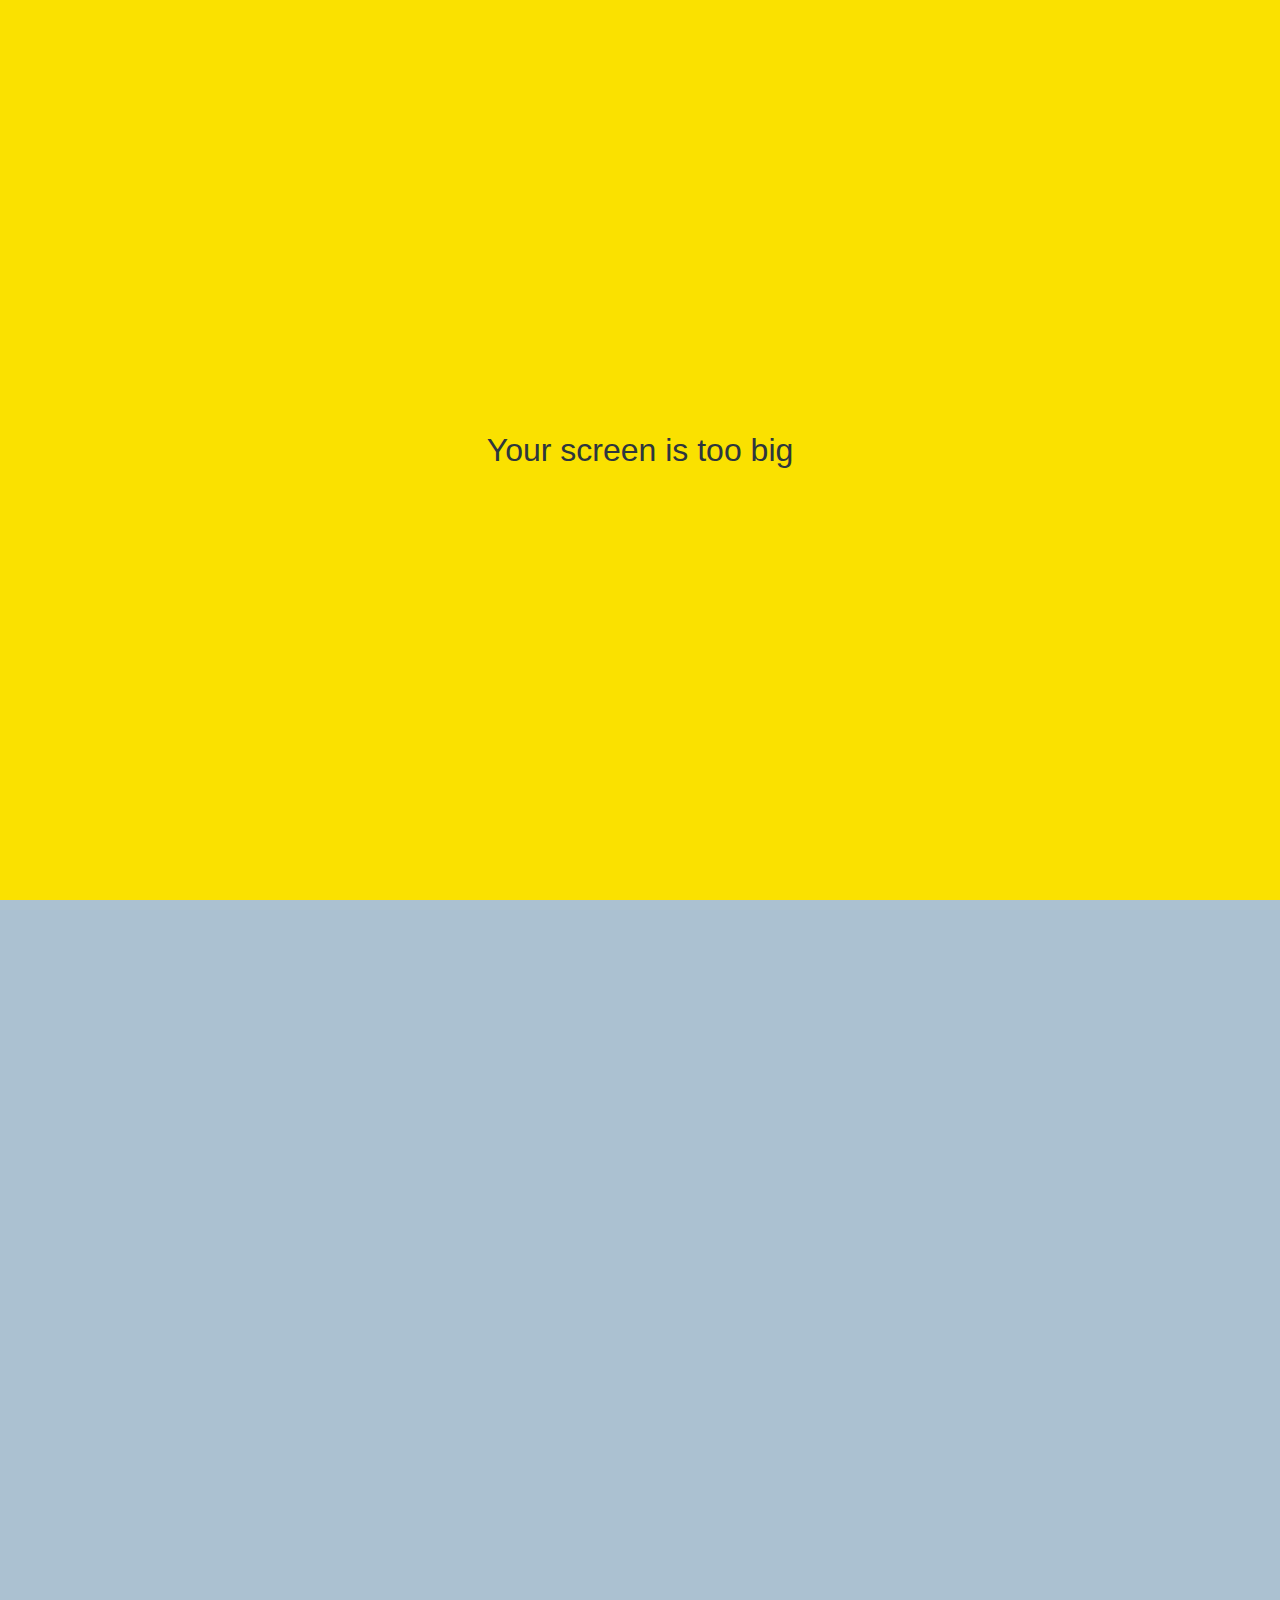
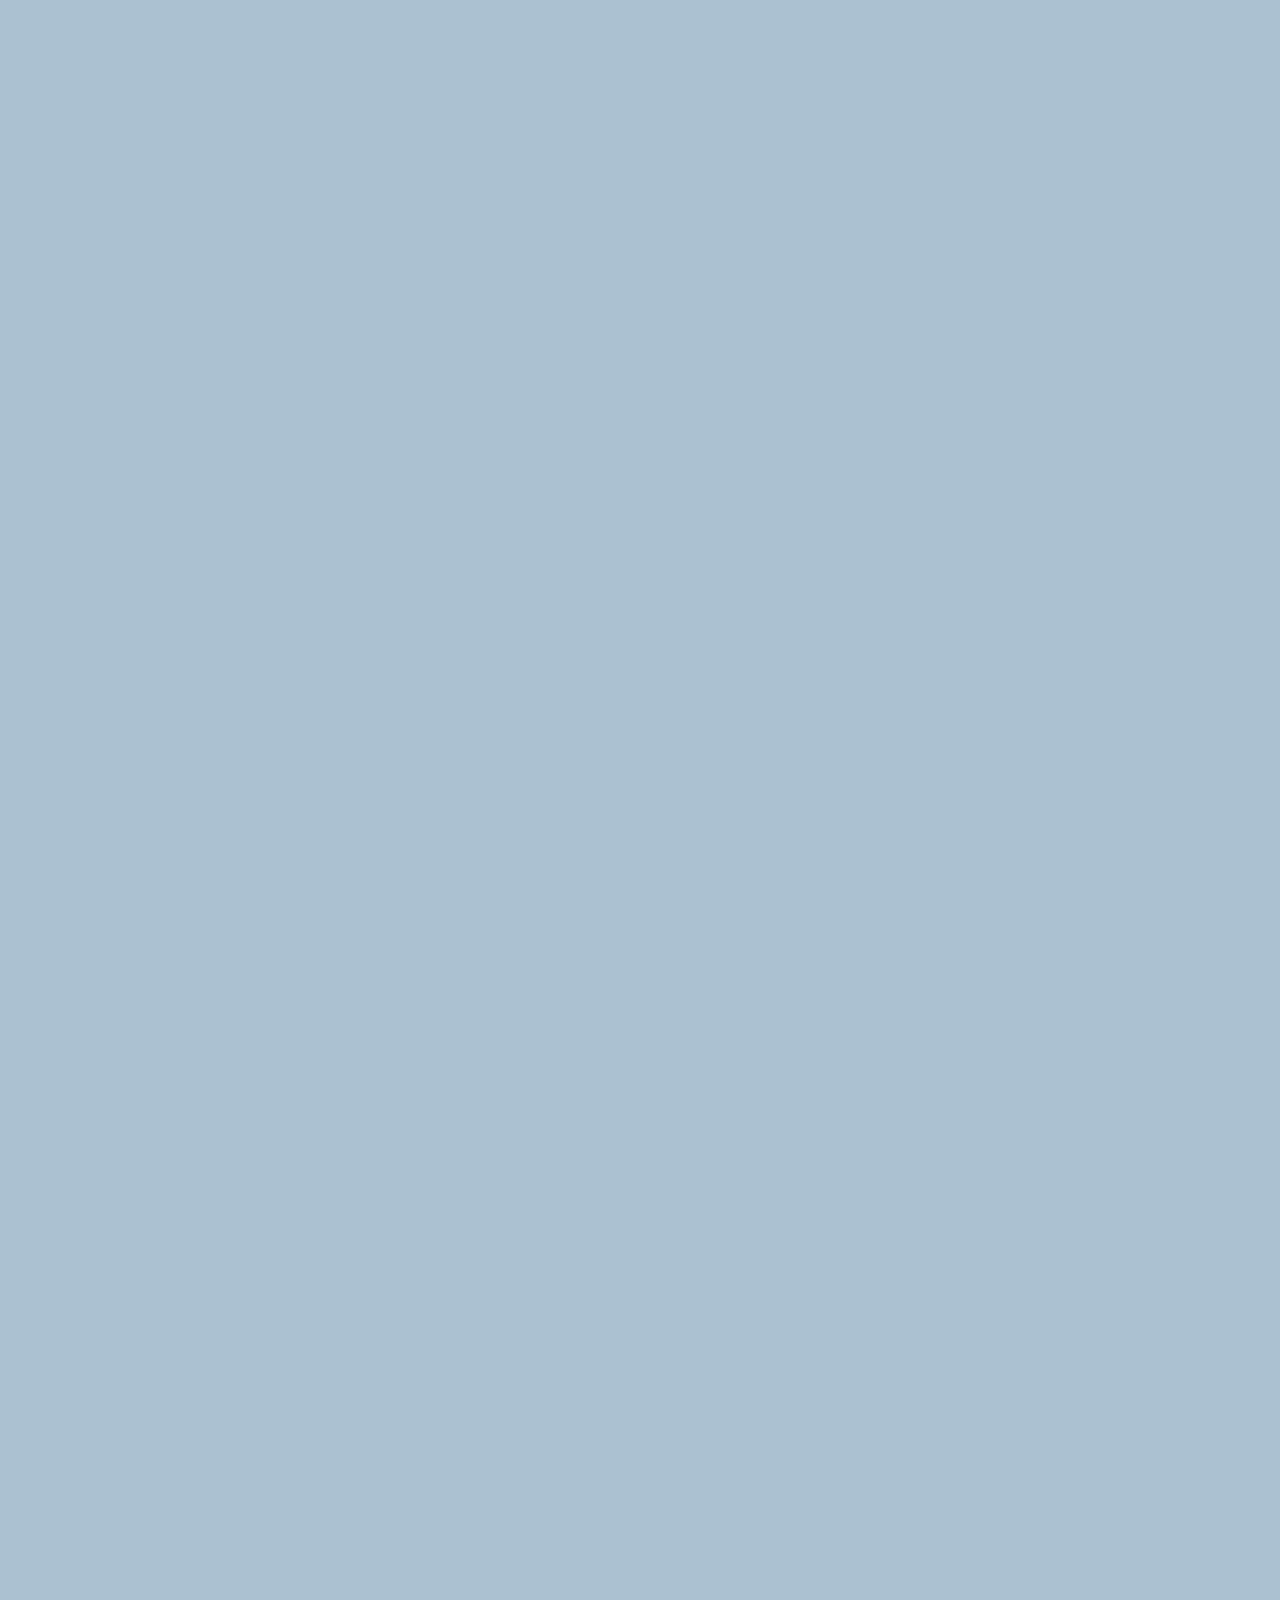
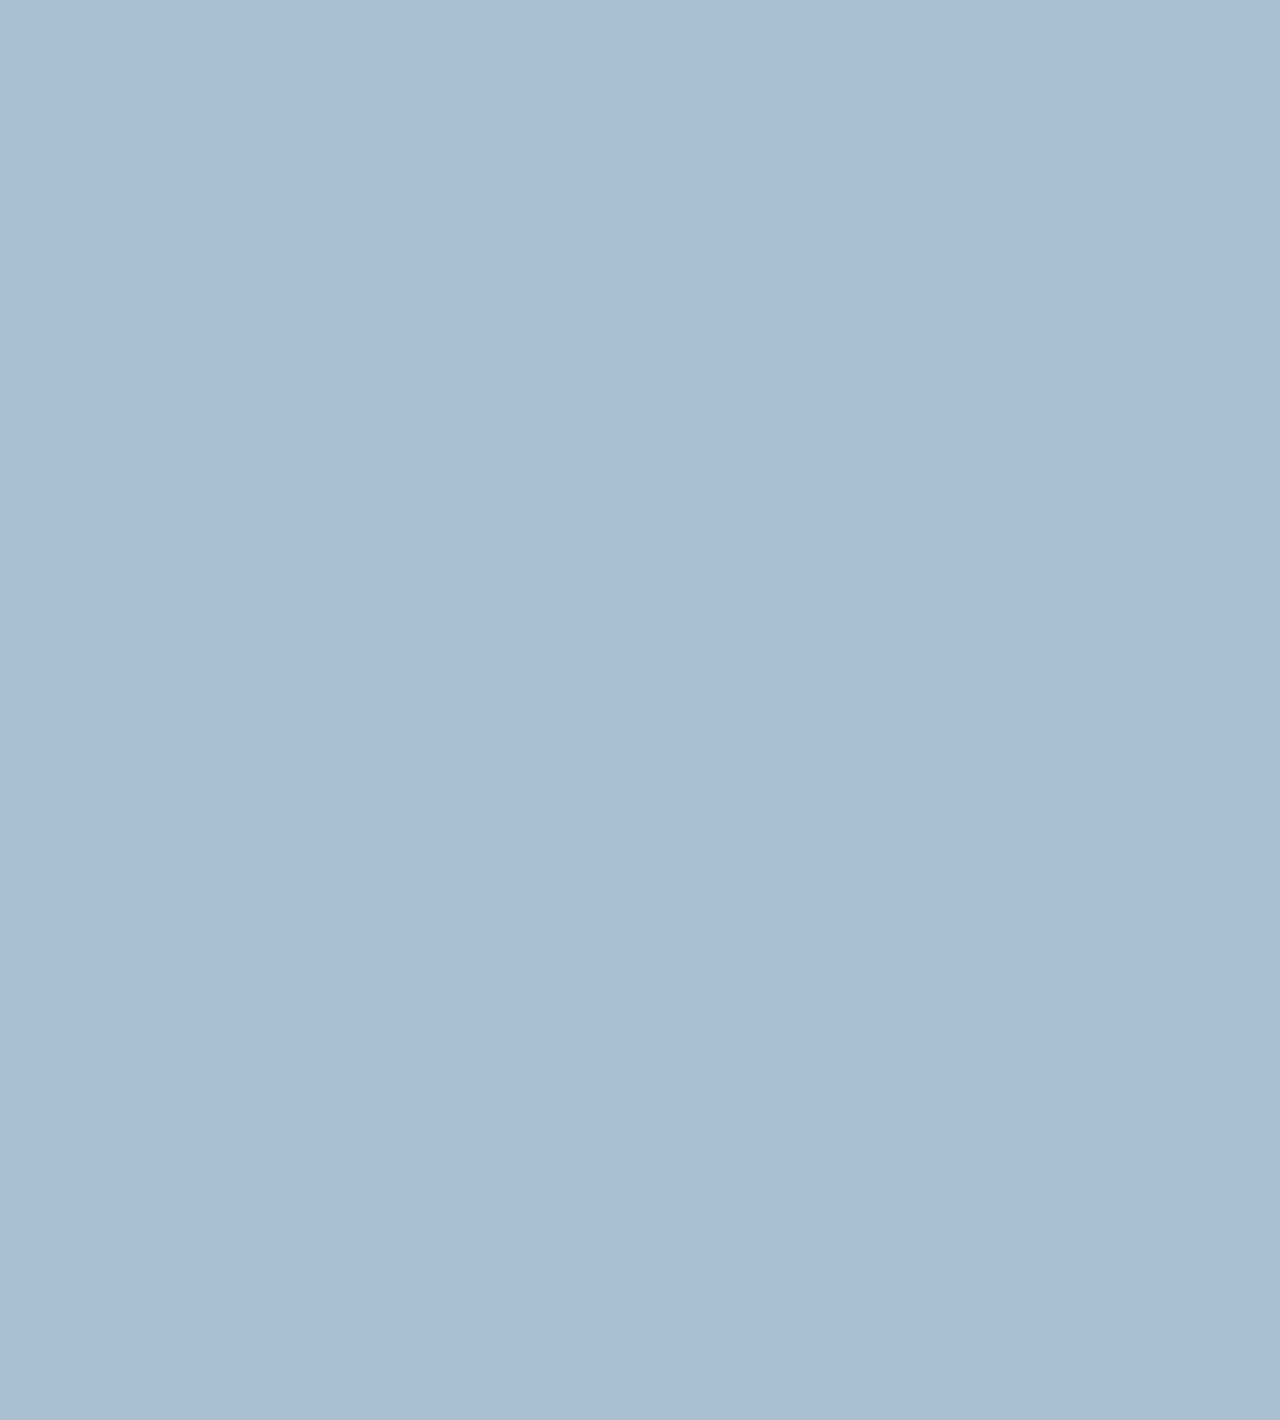
==== chat.html @ b49ba739 "211204" ====
<!DOCTYPE html>
<html lang="en">
<head>
    <link rel="stylesheet" href="css/styles.css">   <!-- 외부 스타일 시트 연결-->
    <meta charset="UTF-8">
    <meta name="viewport" content="width=device-width, initial-scale=1.0">
    <title>Chat w/ KokoaTalk - Kokoa Clone</title>
</head>
<body id="chat-screen">  <!-- 채팅창에만 배경색을 주기 위해 id 적용 -->
    <div class="status-bar">
        <div class="status-bar__column">
            <span>No Service</span>
            <i class="fas fa-wifi"></i>
        </div>
        <div class="status-bar__column">
            <span>18:43</span>
        </div>
        <div class="status-bar__column">
            <span>15%</span>
            <i class="fas fa-battery-quarter"></i>
            <i class="fas fa-bolt"></i>
        </div>
    </div>

    <header class="alt-header">
        <div class="alt-header__column">
            <a href="chats.html">
                <i class="fas fa-angle-left fa-3x"></i>
            </a>
        </div>
        <div class="alt-header__column">
            <h2 class="alt-header-title">KokoaTalk</h2>
        </div>
        <div class="alt-header__column">
            <span><i class="fas fa-search fa-lg"></i></span>
            <span><i class="fas fa-bars fa-lg"></i></span>
        </div>
    </header>

    <main class="main-screen main-chat" >

        <div class="chat__timestamp">
            Sunday, Dec. 04, 2021
        </div>

        <div class="message-row">
            <img src="file:///C:/Users/user/Desktop/kokoa-clone/kokoa-clone-coding/screenshots/talk_icon.png">
            <div class="message-row__content">
                <span class="message__author">KokoaTalk</span>
                <div class="message__info">
                    <span class="message__content">Please check My Kokoa Account info.</span>
                    <span class="message__time">21:27</span>
                </div>
            </div>
        </div>

        <div class="message-row message-row--own">
            <div class="message-row__content">
                <div class="message__info">
                    <span class="message__content">My account info?</span>
                    <span class="message__time">21:27</span>
                </div>
            </div>
        </div>

    </main>

    <form class="reply">

        <div class="reply__column">
            <i class="far fa-plus-square fa-lg"></i>
        </div>
        <div class="reply__column">
            <input type="text" placeholder="Write message...">
            <i class="far fa-smile-wink fa-lg"></i>
            <button>
                <i class="fas fa-arrow-up"></i>
            </button>
        </div>

    </form>
    
    <!-- 오직 모바일 크기에서만 확인할 수 있게 만듦 -->
    <div id="no-mobile">
        <span>Your screen is too big</span>
    </div>

    <script src="https://kit.fontawesome.com/7a7c67eab3.js" crossorigin="anonymous"></script>
</body>
</html>
---- css/styles.css ----
@import "reset.css";
@import "variables.css";
/* Components */
@import "components/status-bar.css";
@import "components/nav-bar.css";
@import "components/screen-header.css";
@import "components/alt-screen-header.css";
@import "components/user-componet.css";
@import "components/badge.css";
@import "components/icon-row.css";
@import "components/no-mobile.css";
/* Screens */
@import "screens/login.css";
@import "screens/friends.css";
@import "screens/find.css";
@import "screens/more.css";
@import "screens/settings.css";
@import "screens/chat.css";

body {
  color: #2e363e;
  font-family: -apple-system, BlinkMacSystemFont, "Segoe UI", Roboto, Oxygen,
    Ubuntu, Cantarell, "Open Sans", "Helvetica Neue", sans-serif;
  height: 1000vh;
}

.welcome-header {
  margin: 90px 0;
  text-align: center;
  display: flex;
  flex-direction: column;
  align-items: center;
  font-weight: 600;
}
.welcome-header__title {
  margin-bottom: 40px;
  font-size: 25px;
}

.welcome-header__text {
  width: 60%;
  opacity: 0.6;
}

.main-screen {
  padding: 0px var(--horizontal-space);
}
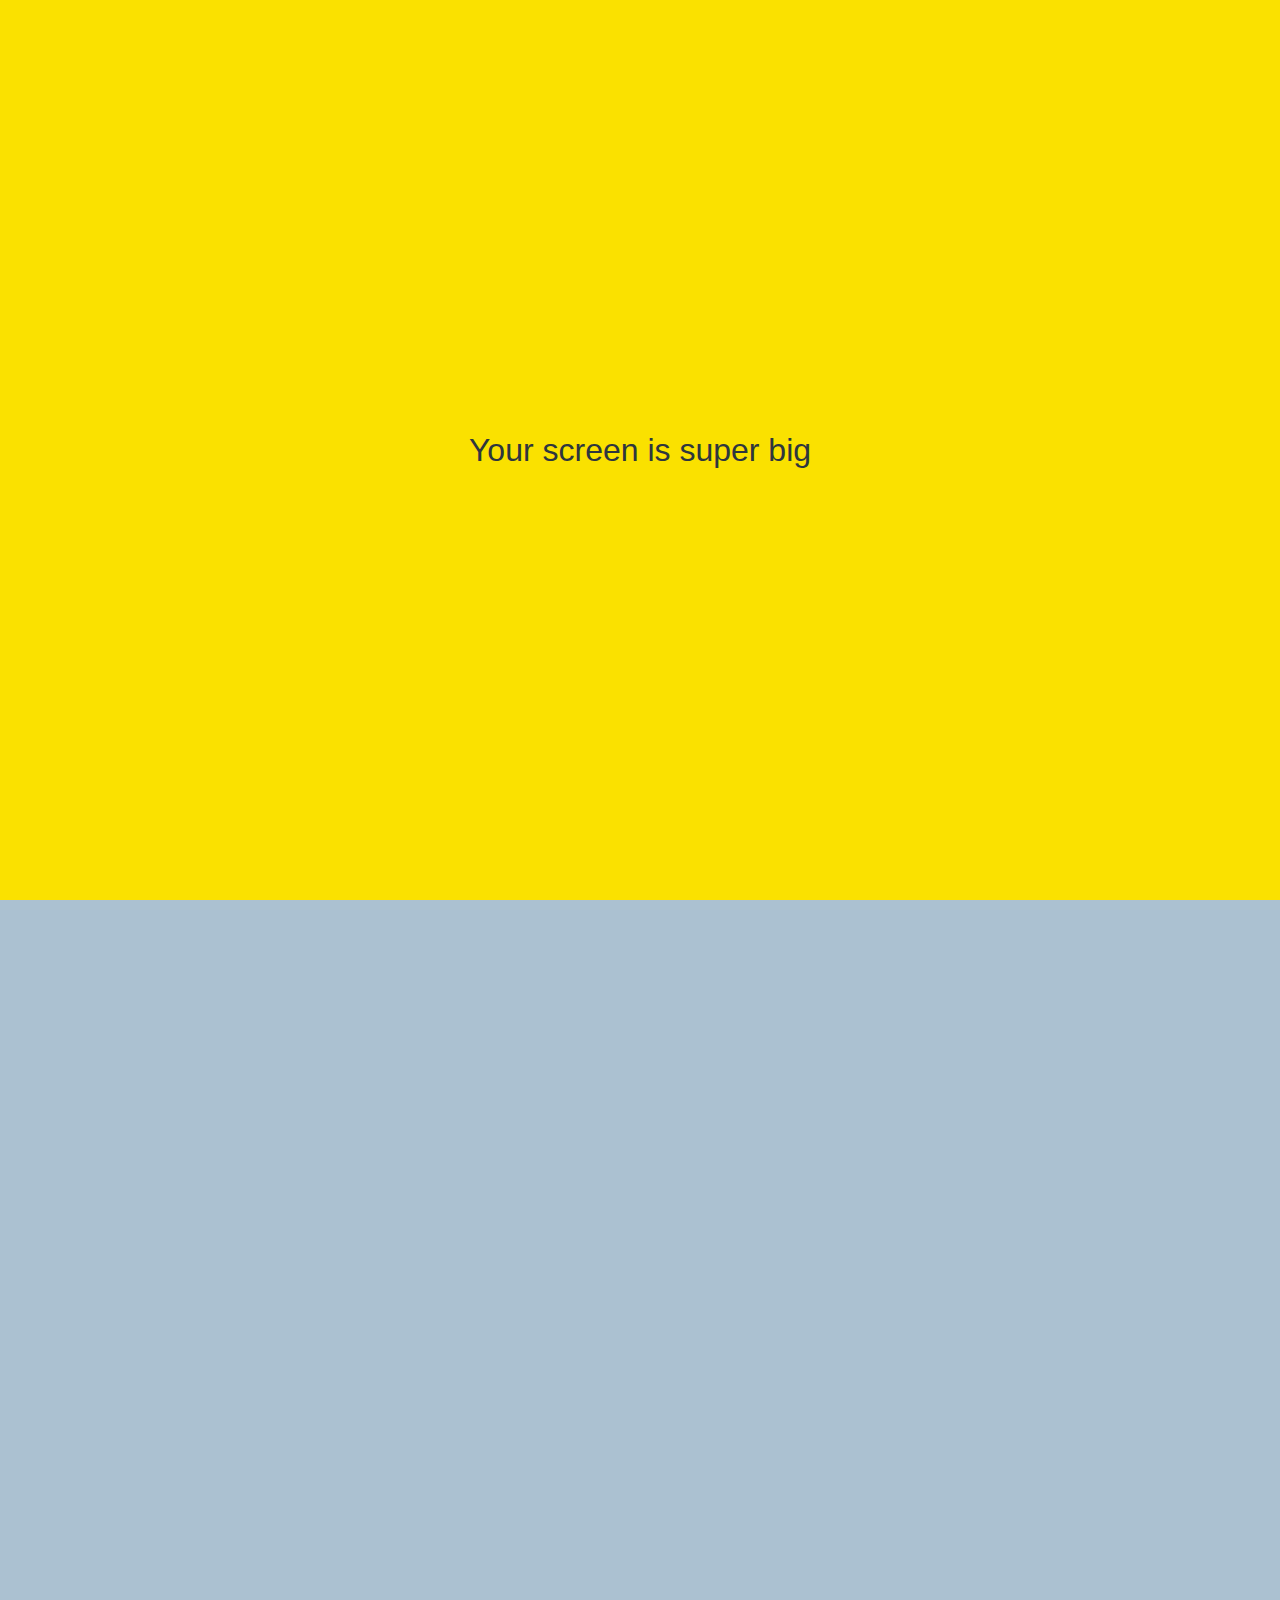
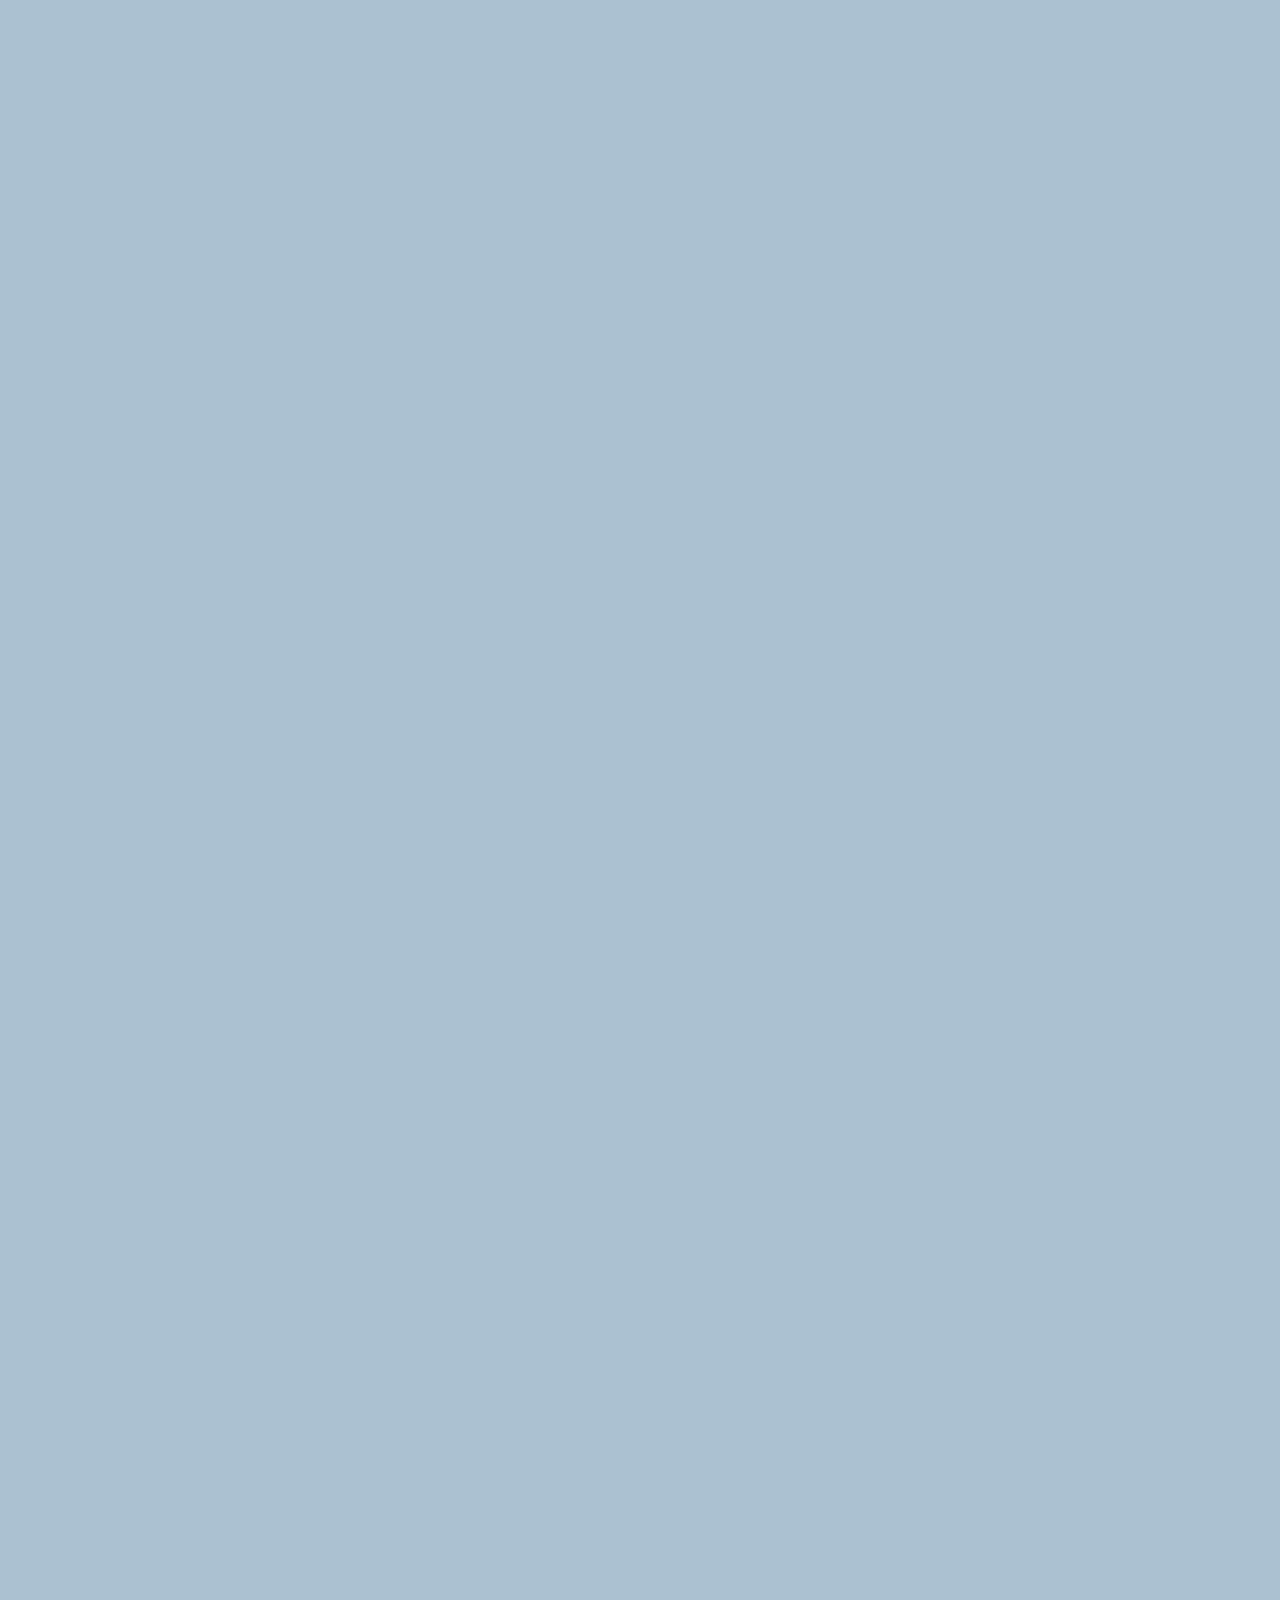
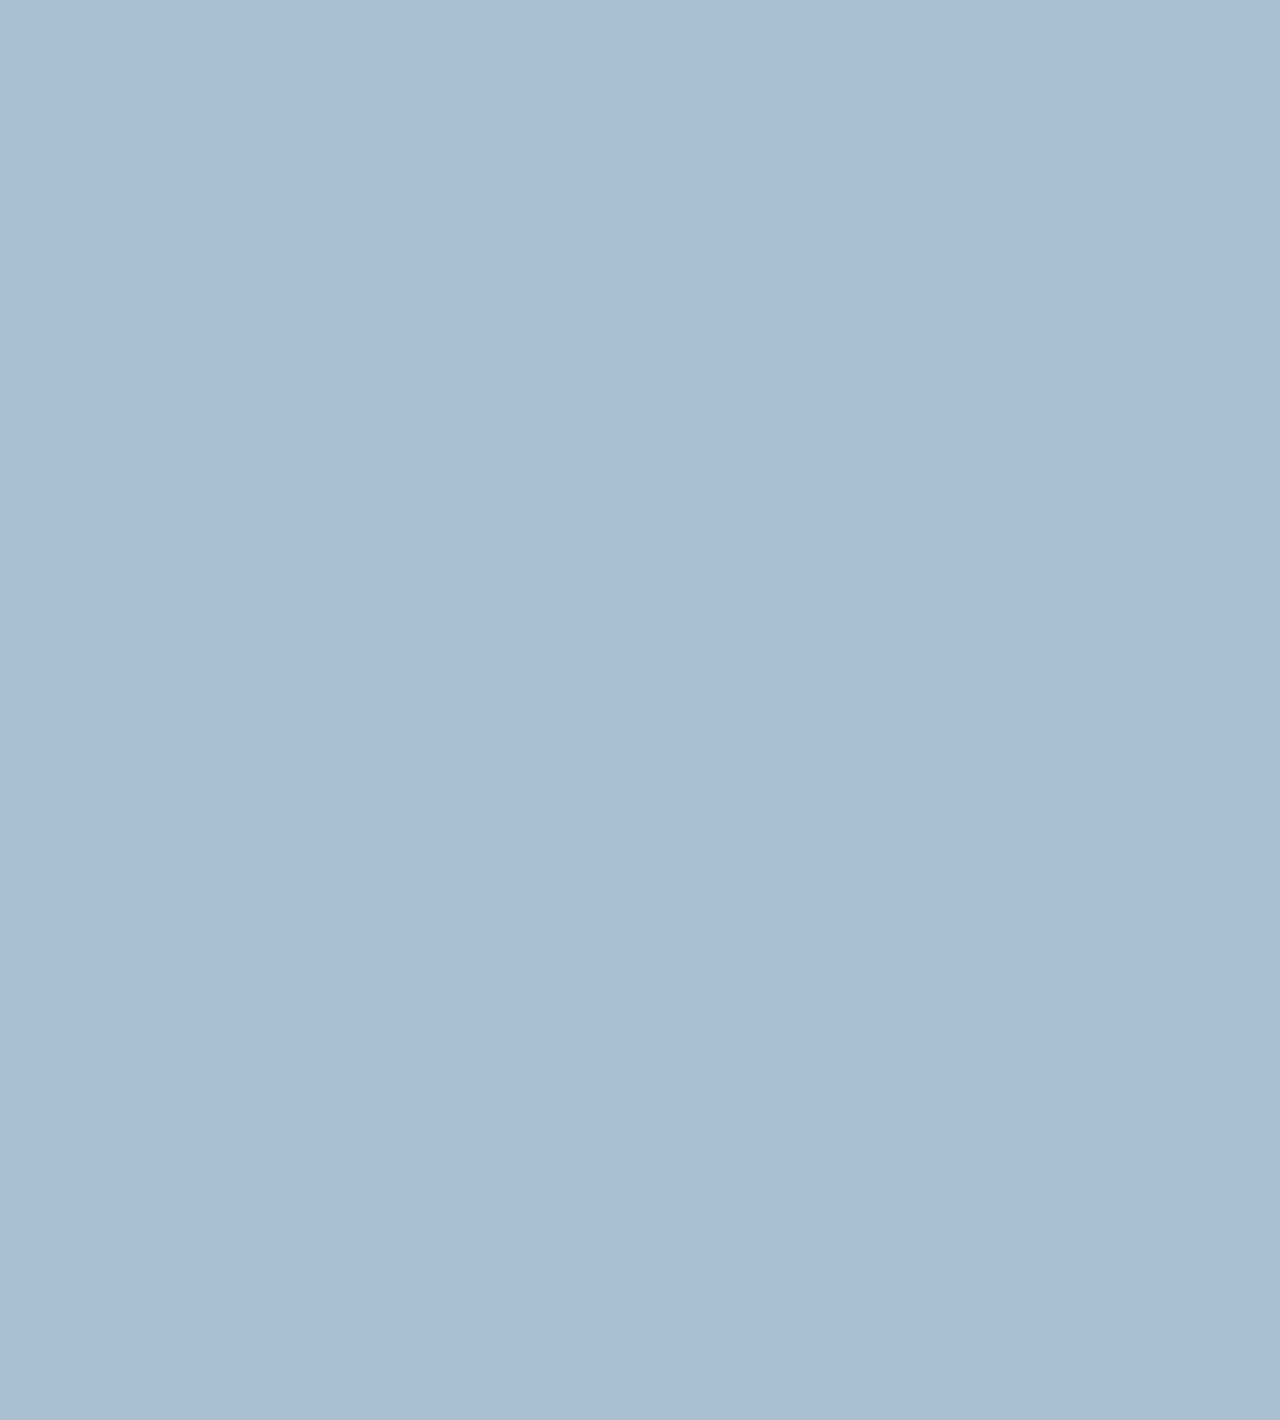
==== commit 48da43f7: "too -> super" ====
--- a/chat.html
+++ b/chat.html
@@ -82,7 +82,7 @@
     
     <!-- 오직 모바일 크기에서만 확인할 수 있게 만듦 -->
     <div id="no-mobile">
-        <span>Your screen is too big</span>
+        <span>Your screen is super big</span>
     </div>
 
     <script src="https://kit.fontawesome.com/7a7c67eab3.js" crossorigin="anonymous"></script>
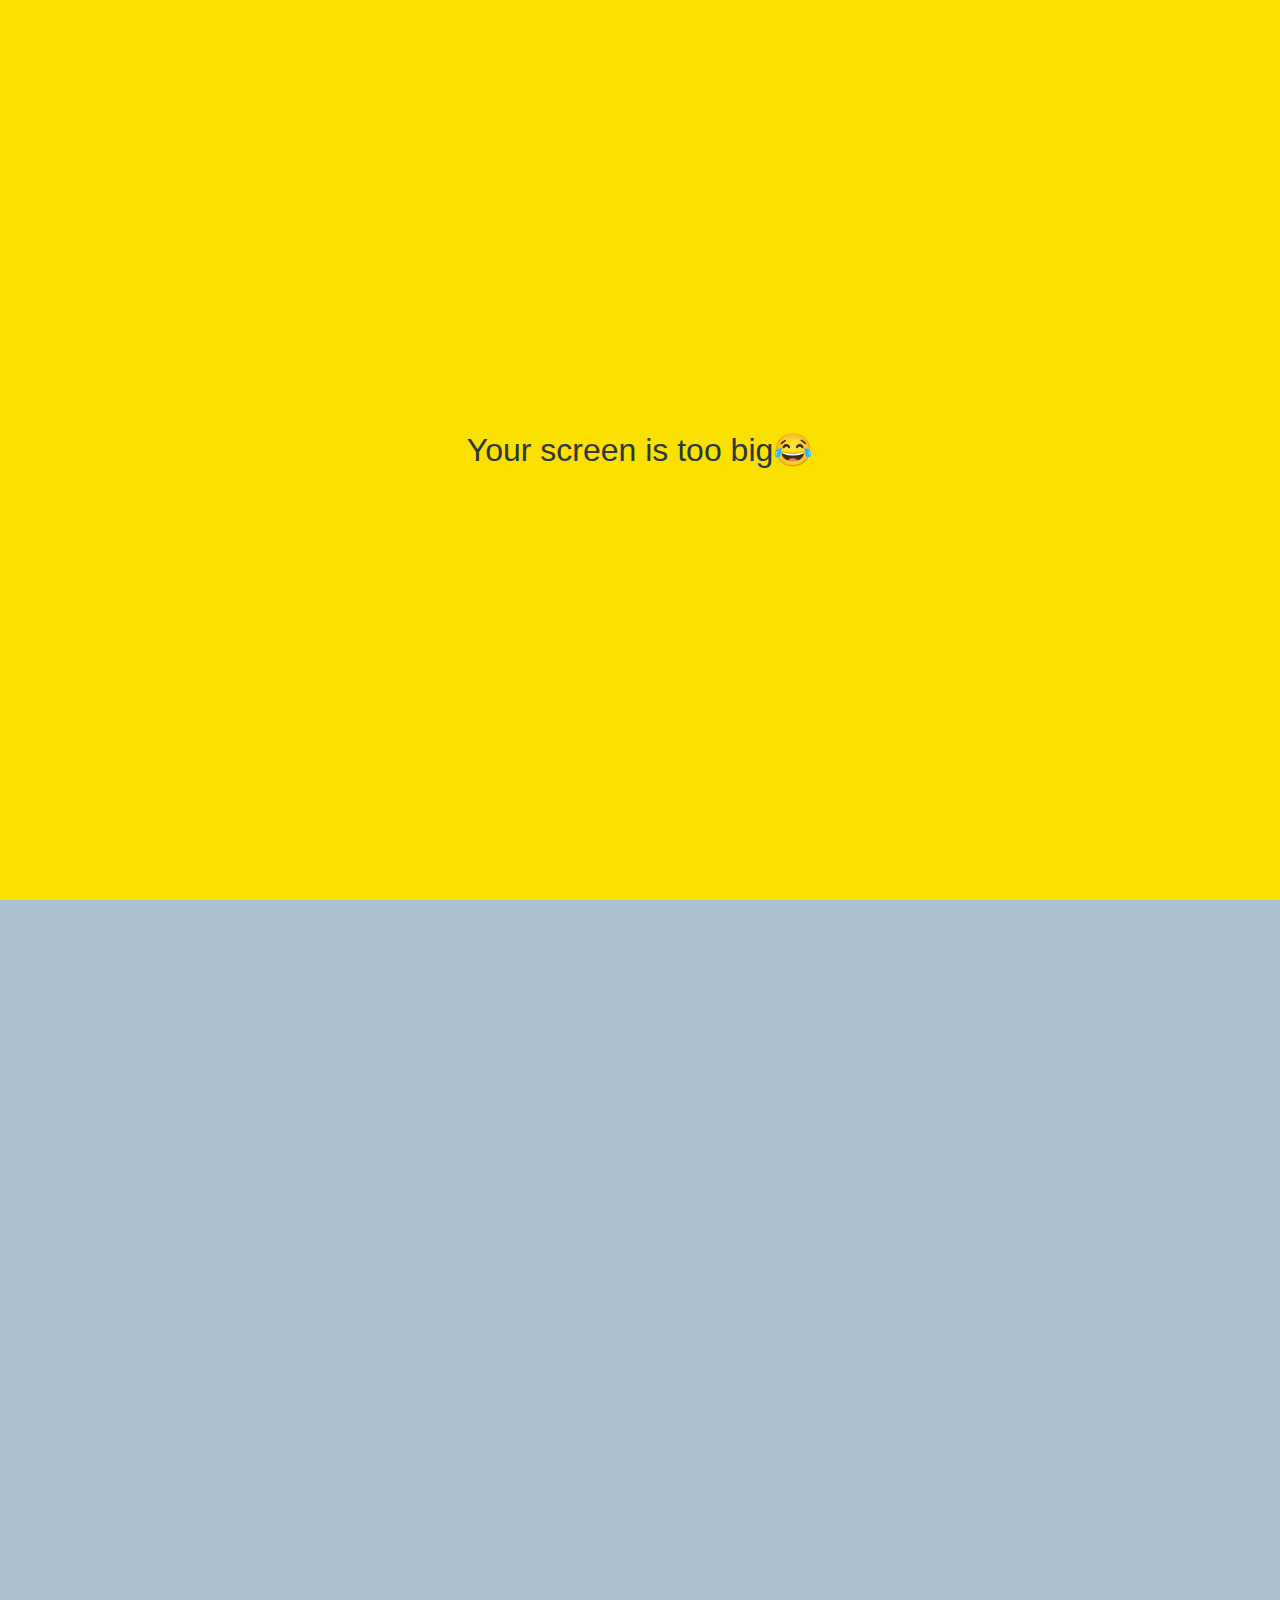
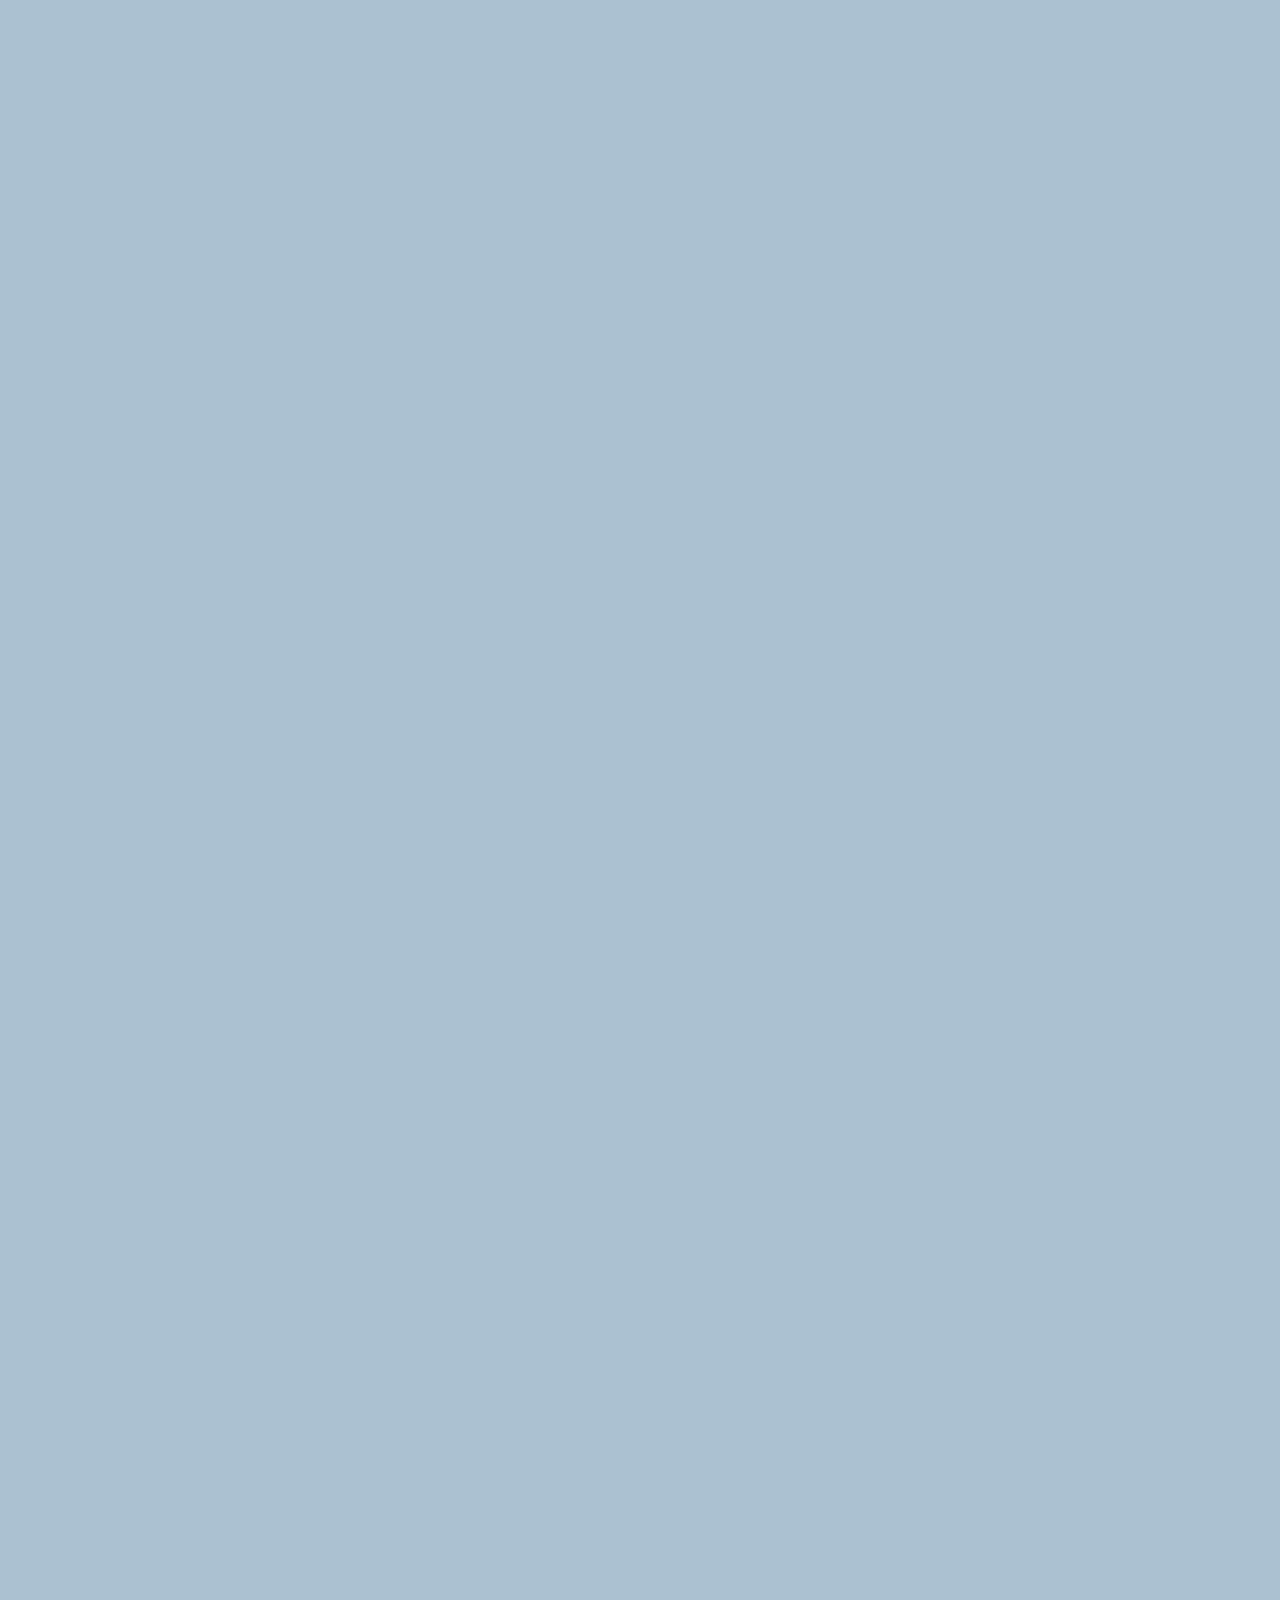
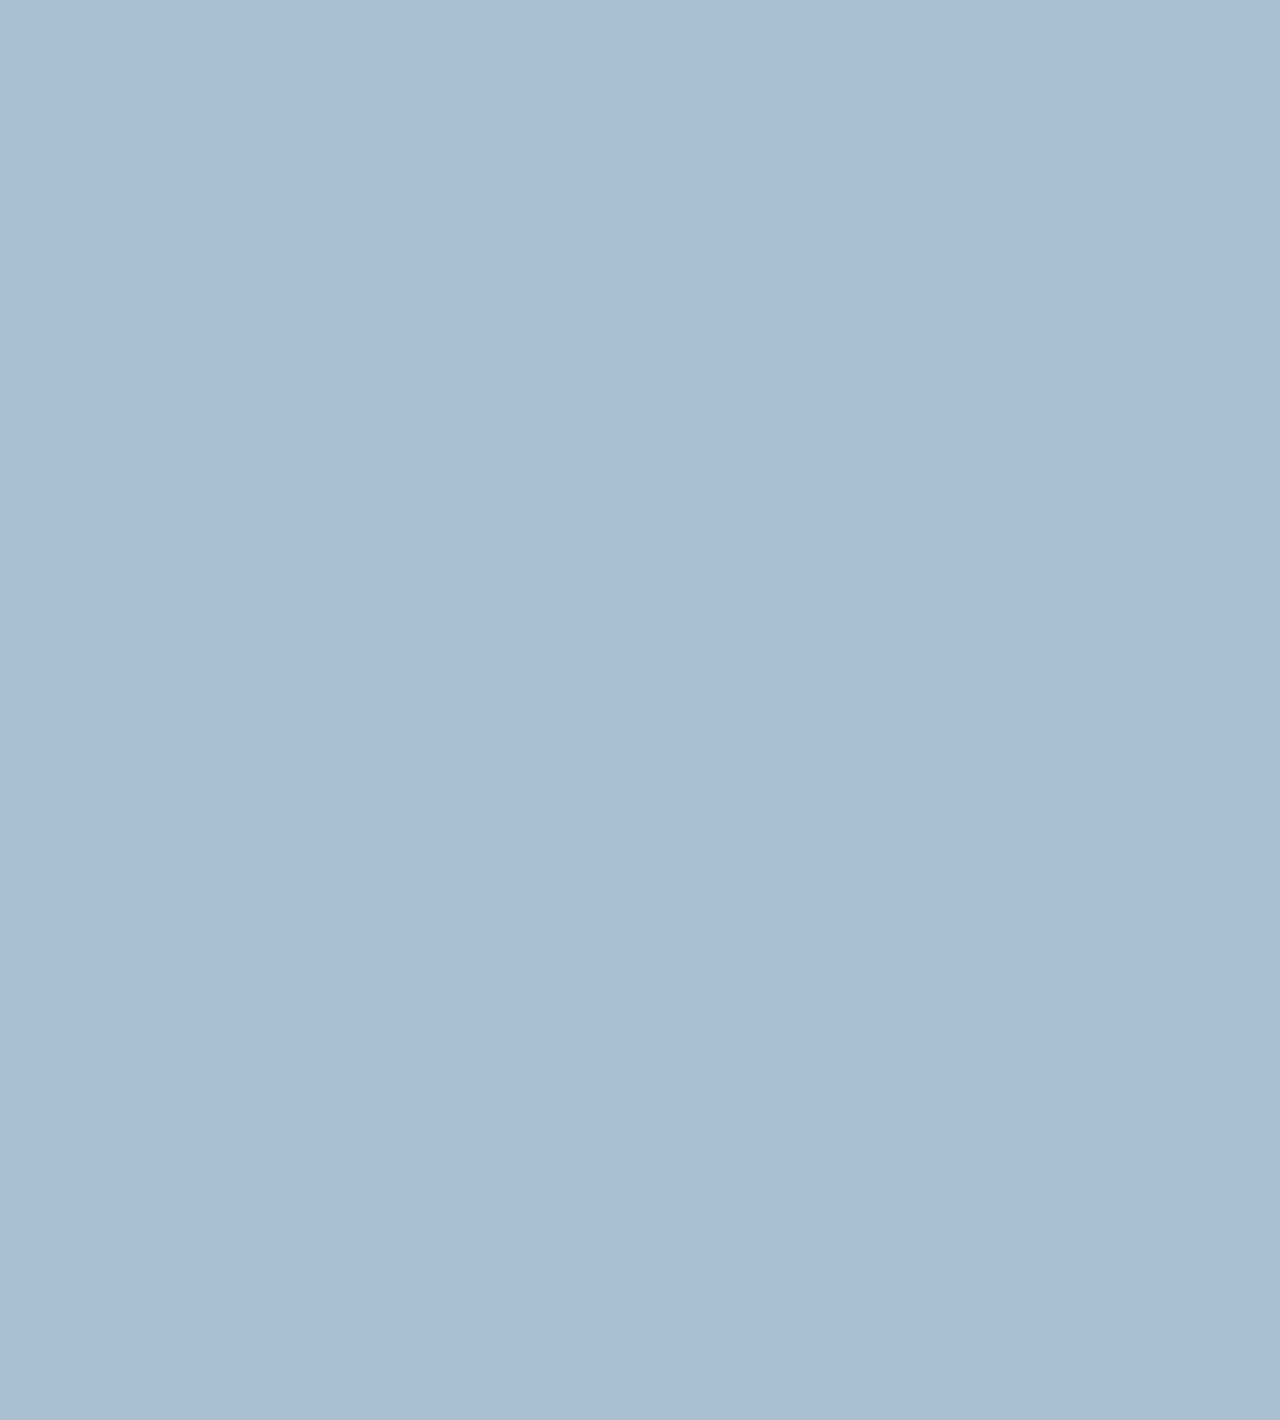
==== commit c126e74c: "Update chat.html" ====
--- a/chat.html
+++ b/chat.html
@@ -82,7 +82,7 @@
     
     <!-- 오직 모바일 크기에서만 확인할 수 있게 만듦 -->
     <div id="no-mobile">
-        <span>Your screen is super big</span>
+        <span>Your screen is too big😂</span>
     </div>
 
     <script src="https://kit.fontawesome.com/7a7c67eab3.js" crossorigin="anonymous"></script>
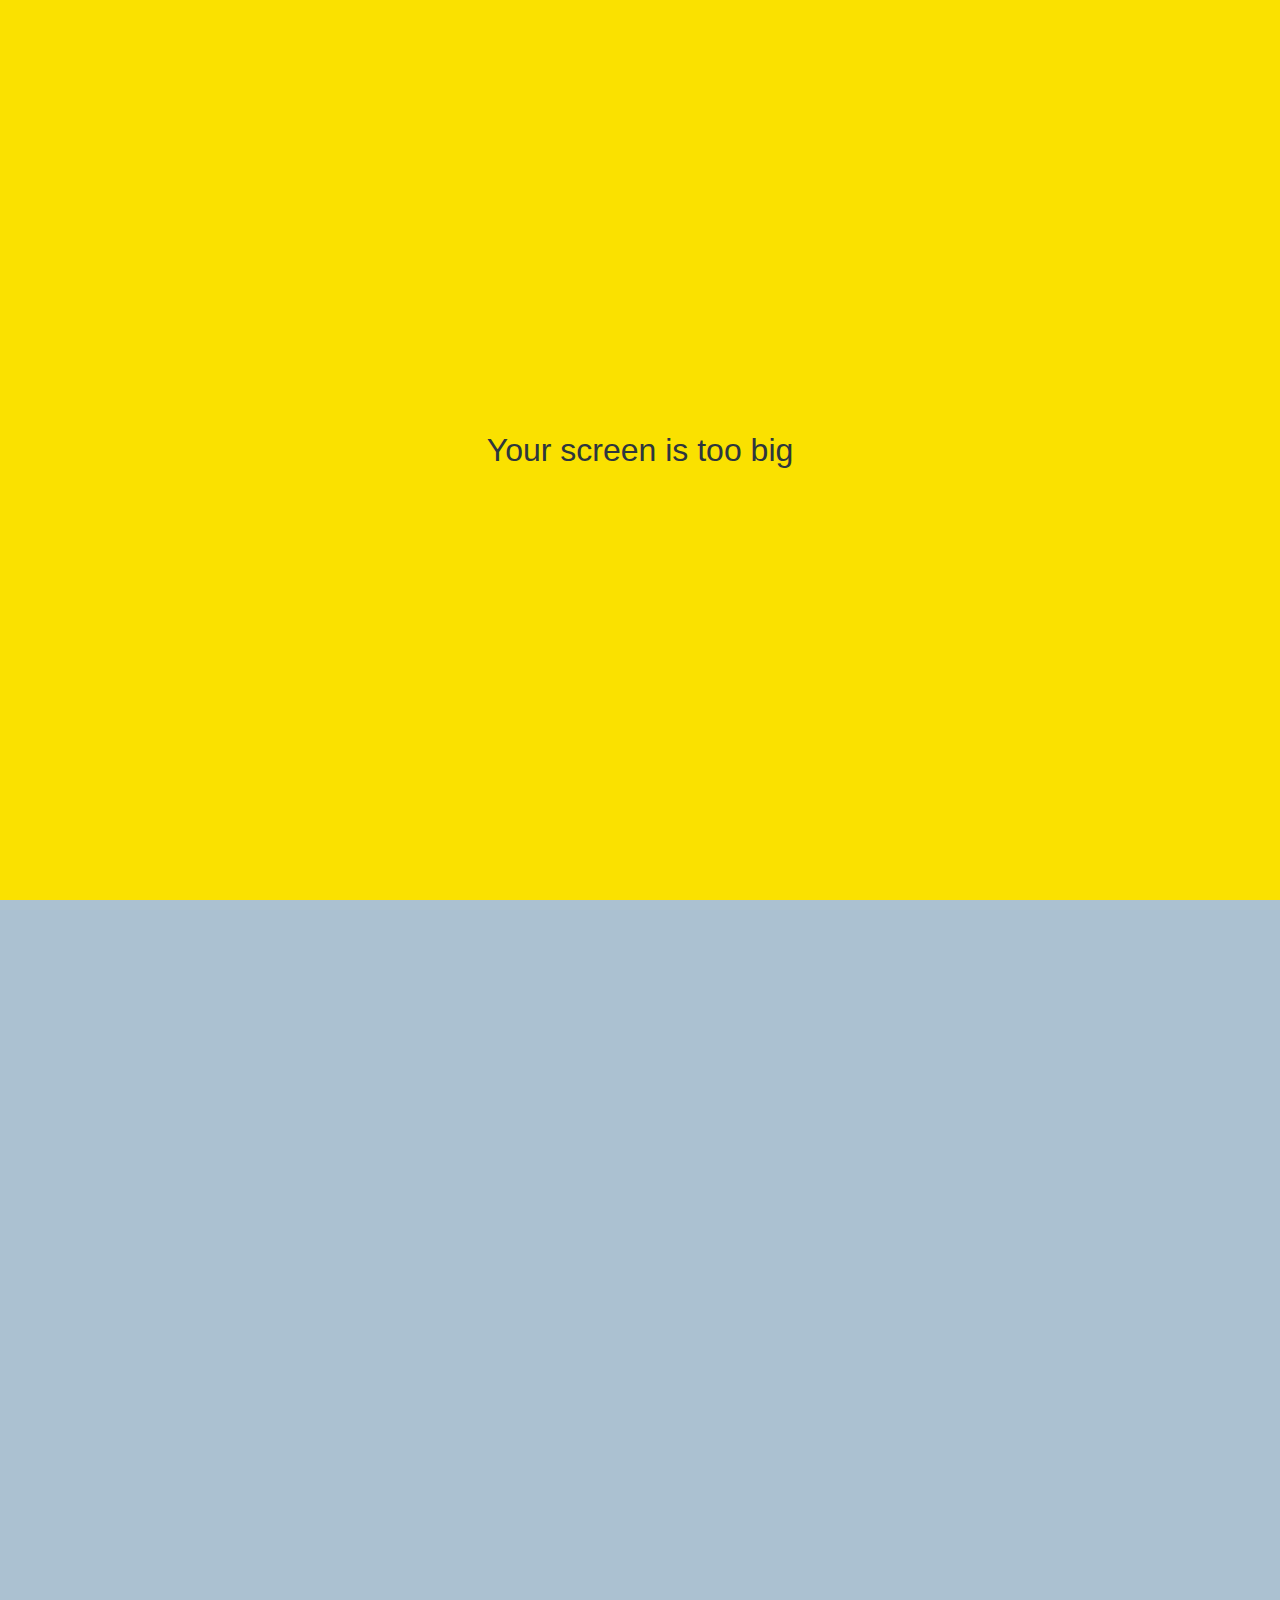
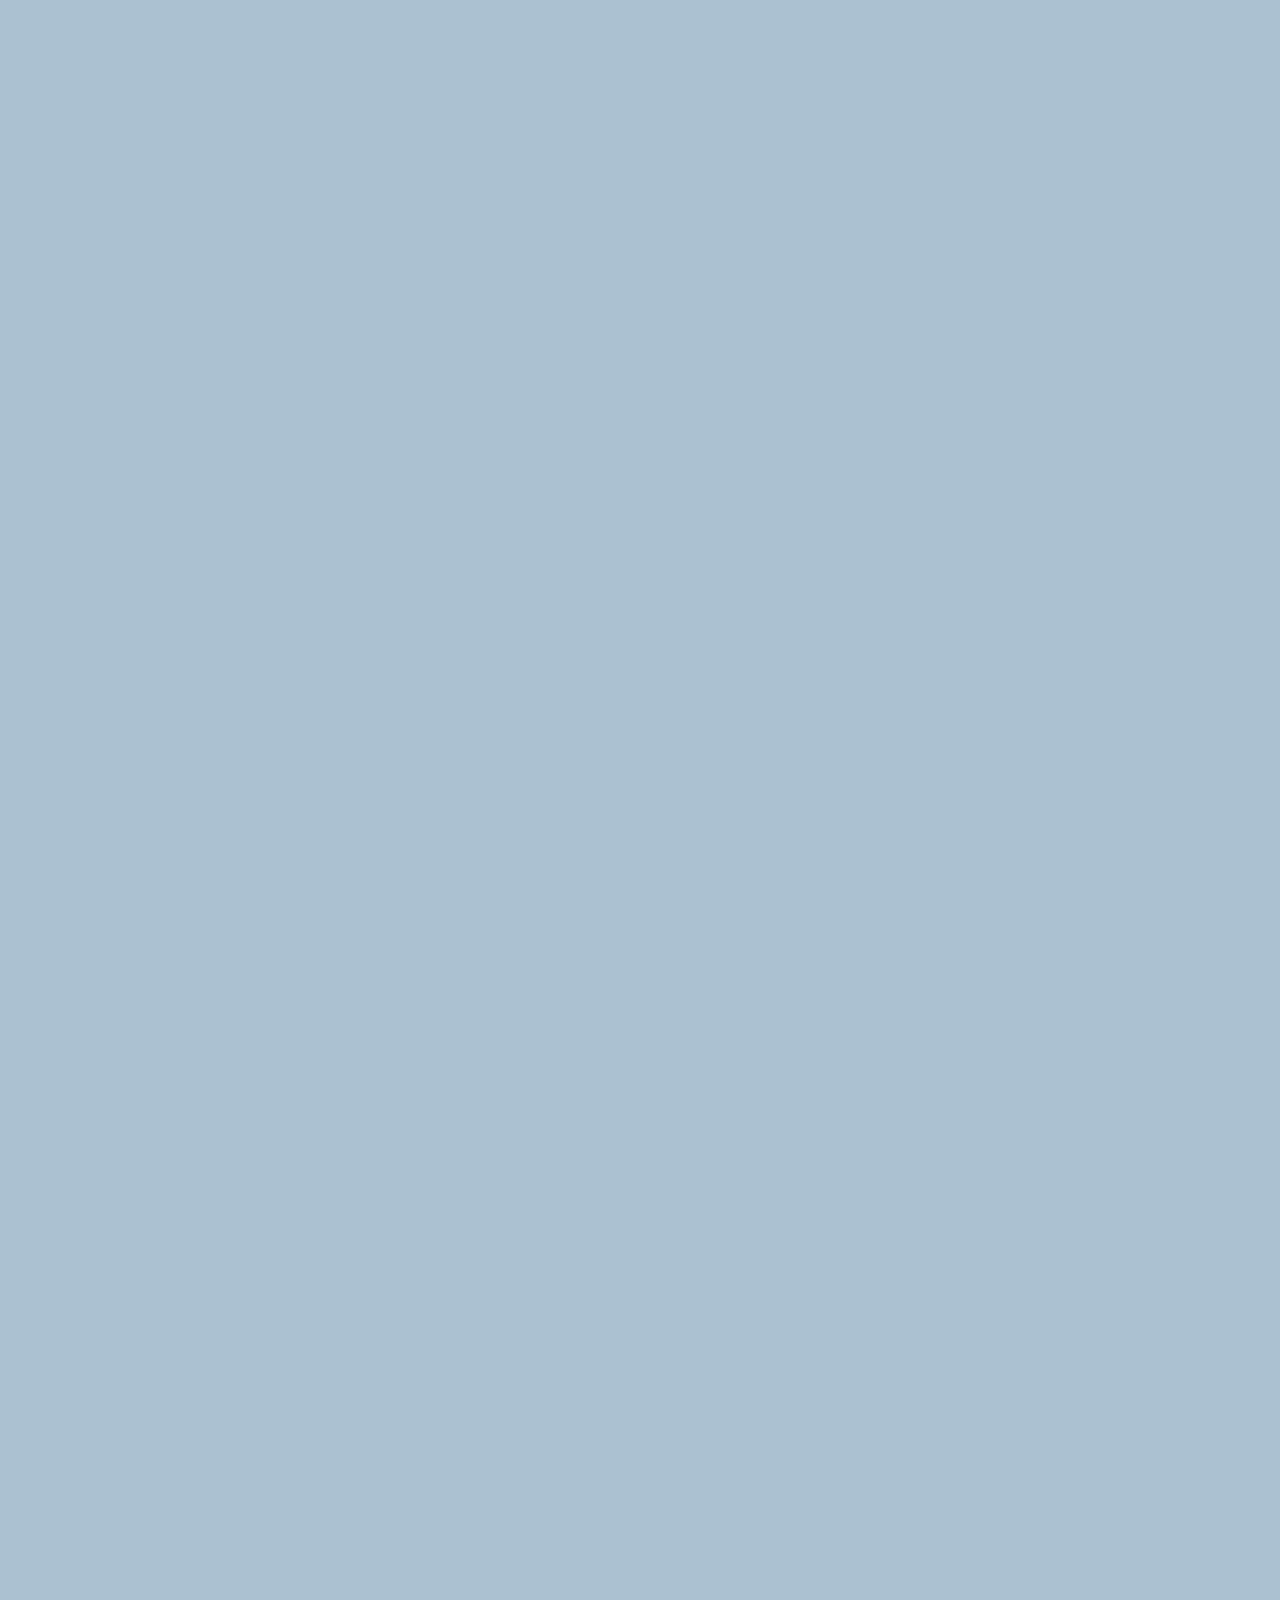
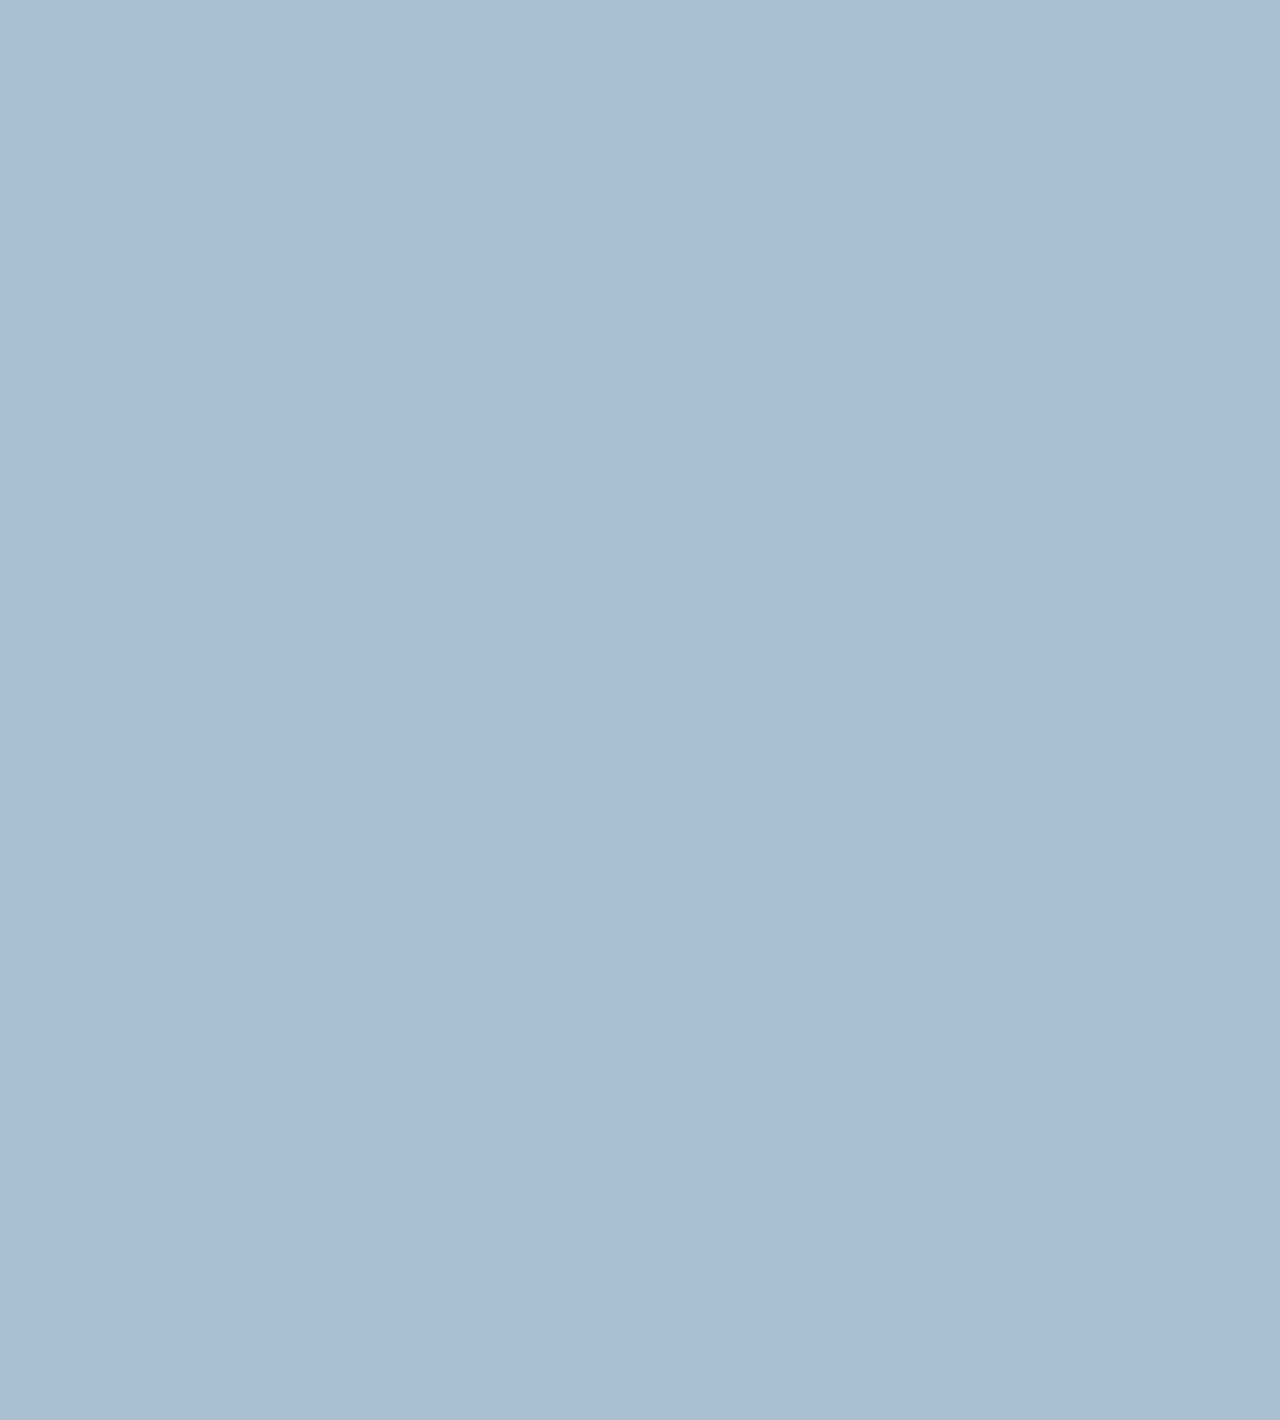
==== commit a065b509: "211204" ====
--- a/chat.html
+++ b/chat.html
@@ -82,7 +82,7 @@
     
     <!-- 오직 모바일 크기에서만 확인할 수 있게 만듦 -->
     <div id="no-mobile">
-        <span>Your screen is too big😂</span>
+        <span>Your screen is too big</span>
     </div>
 
     <script src="https://kit.fontawesome.com/7a7c67eab3.js" crossorigin="anonymous"></script>
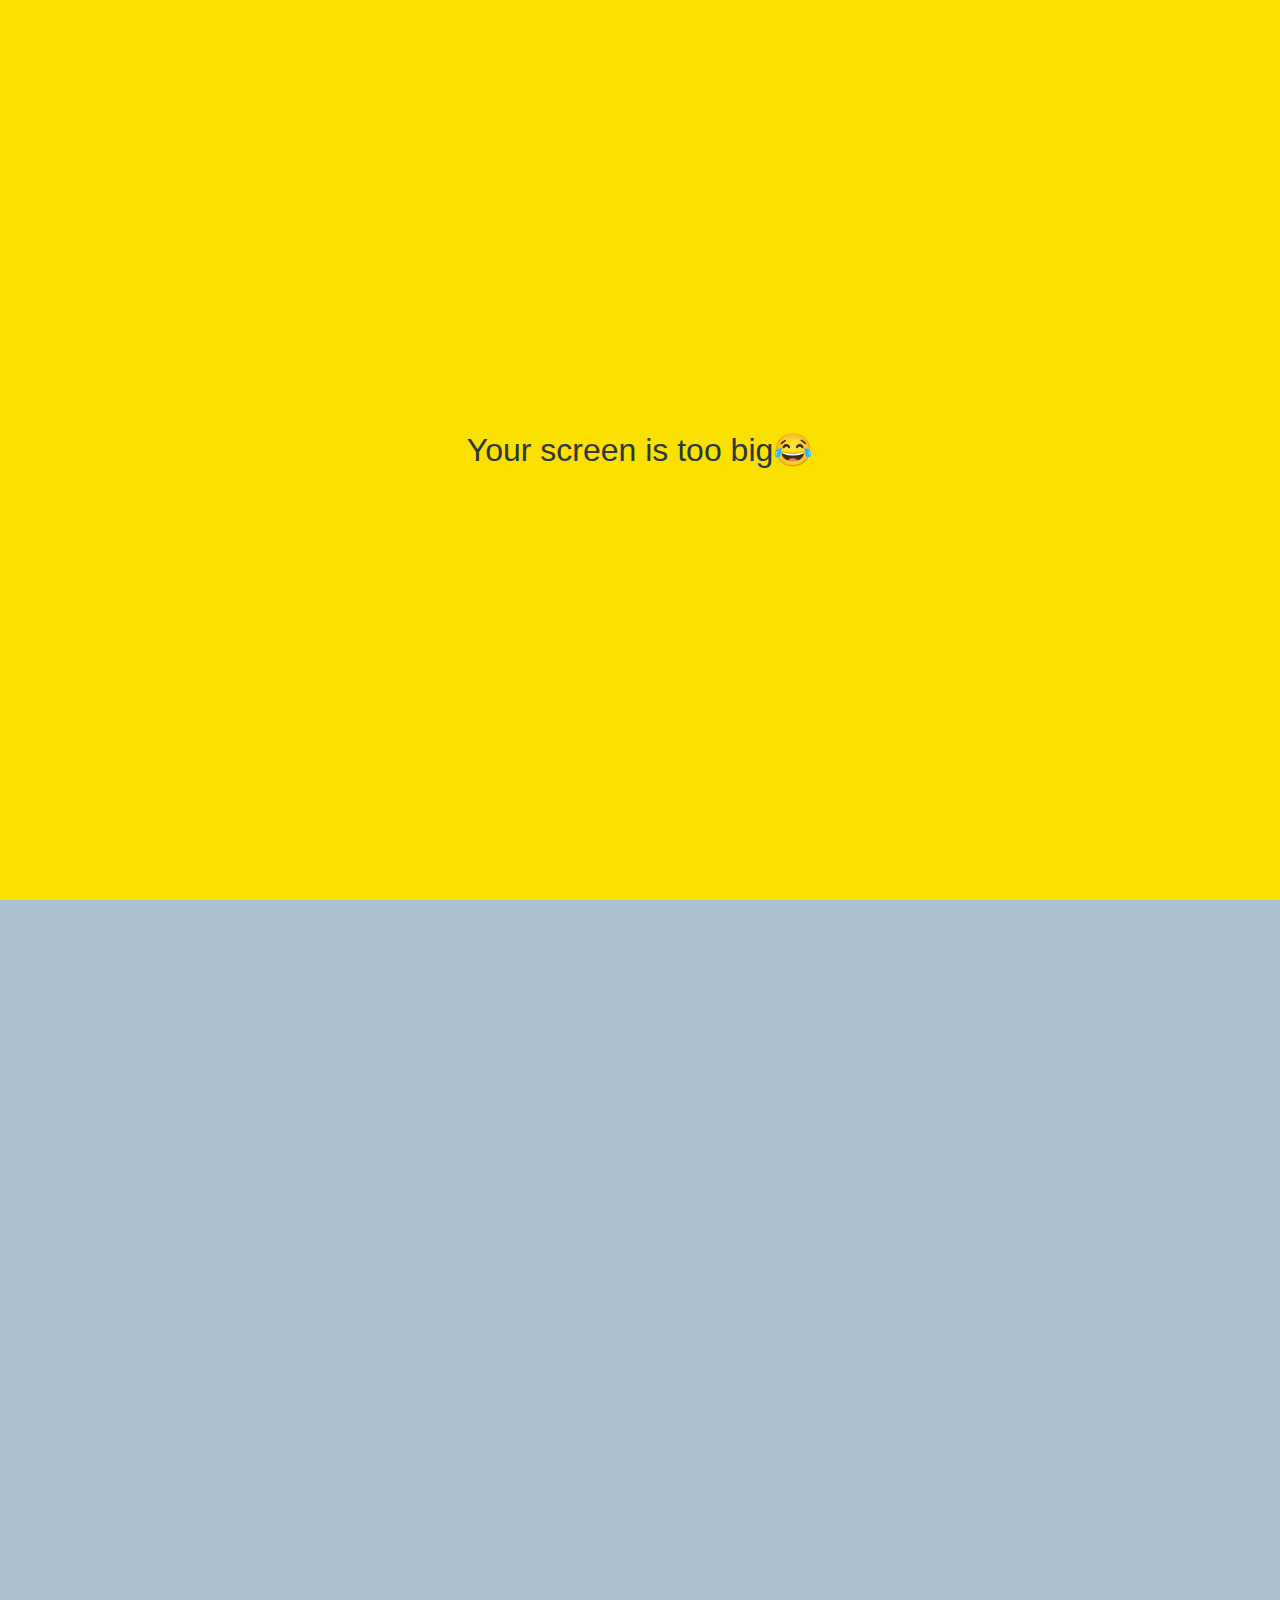
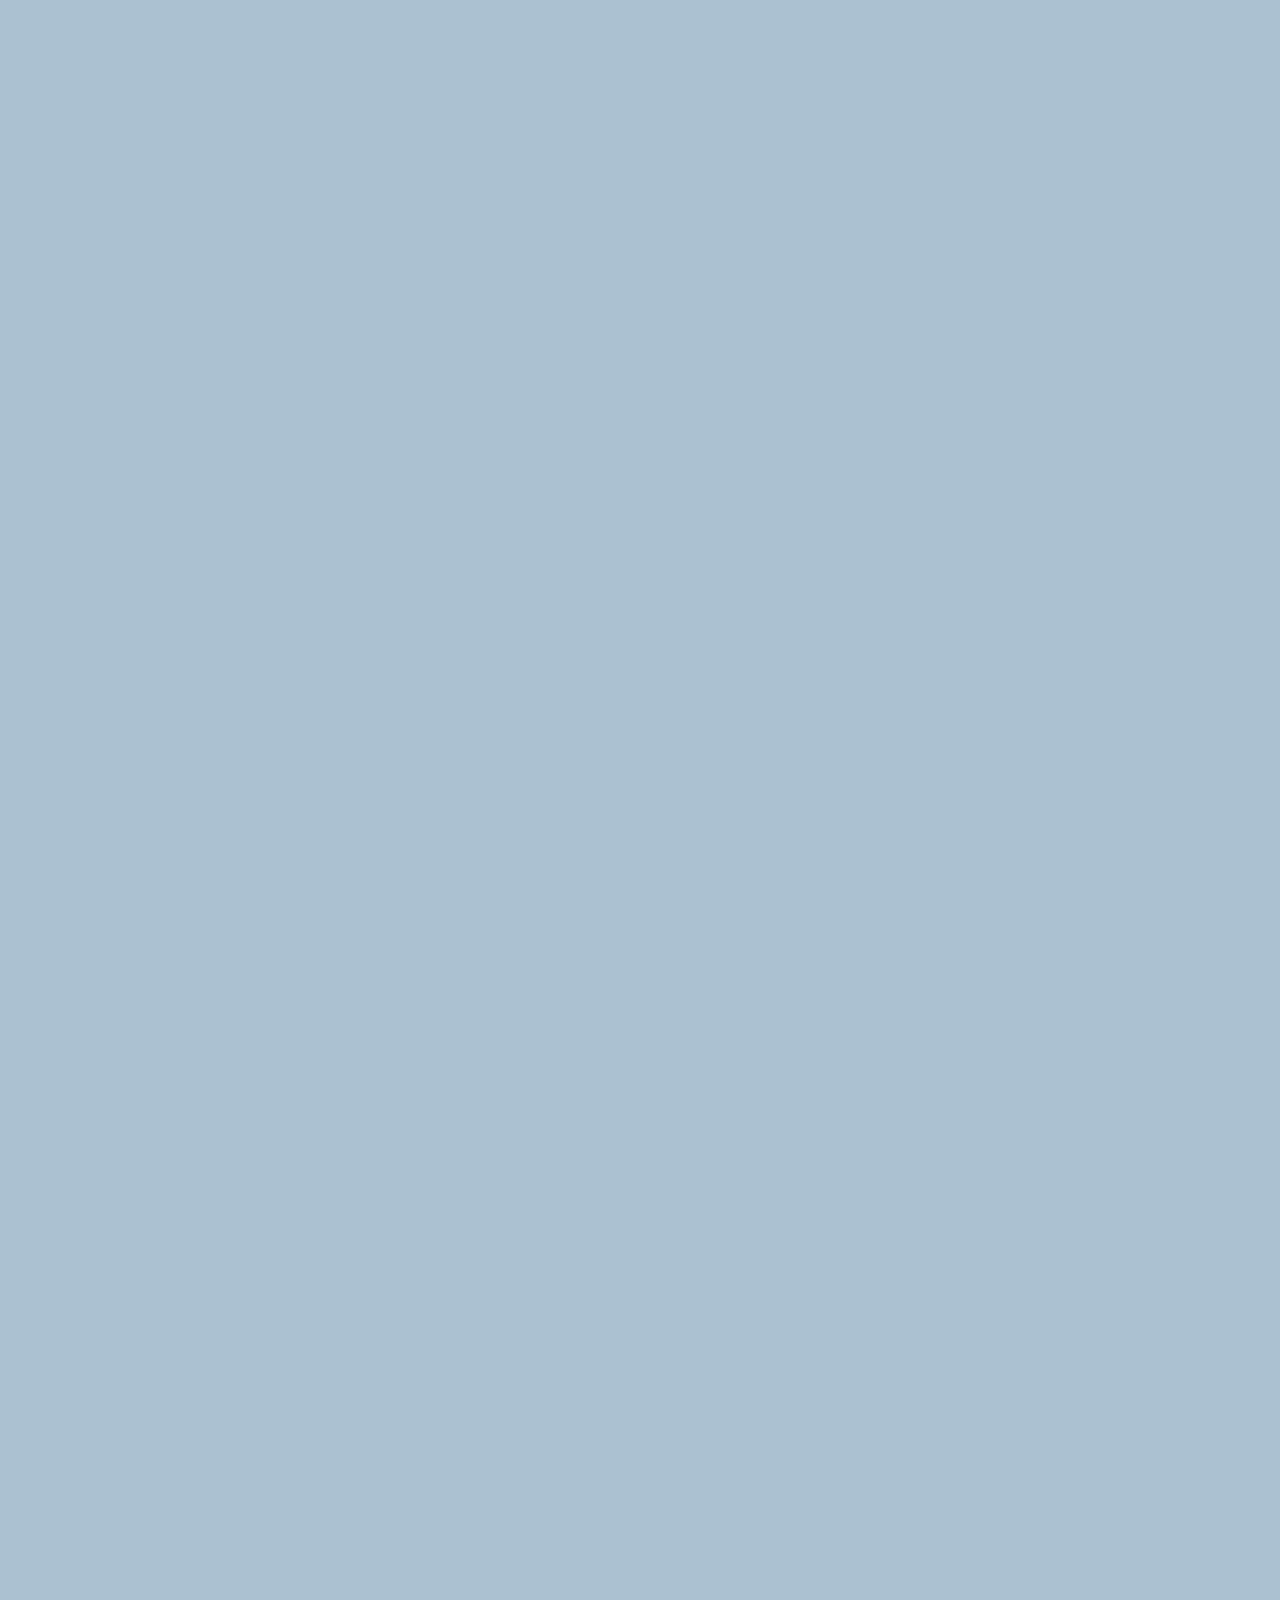
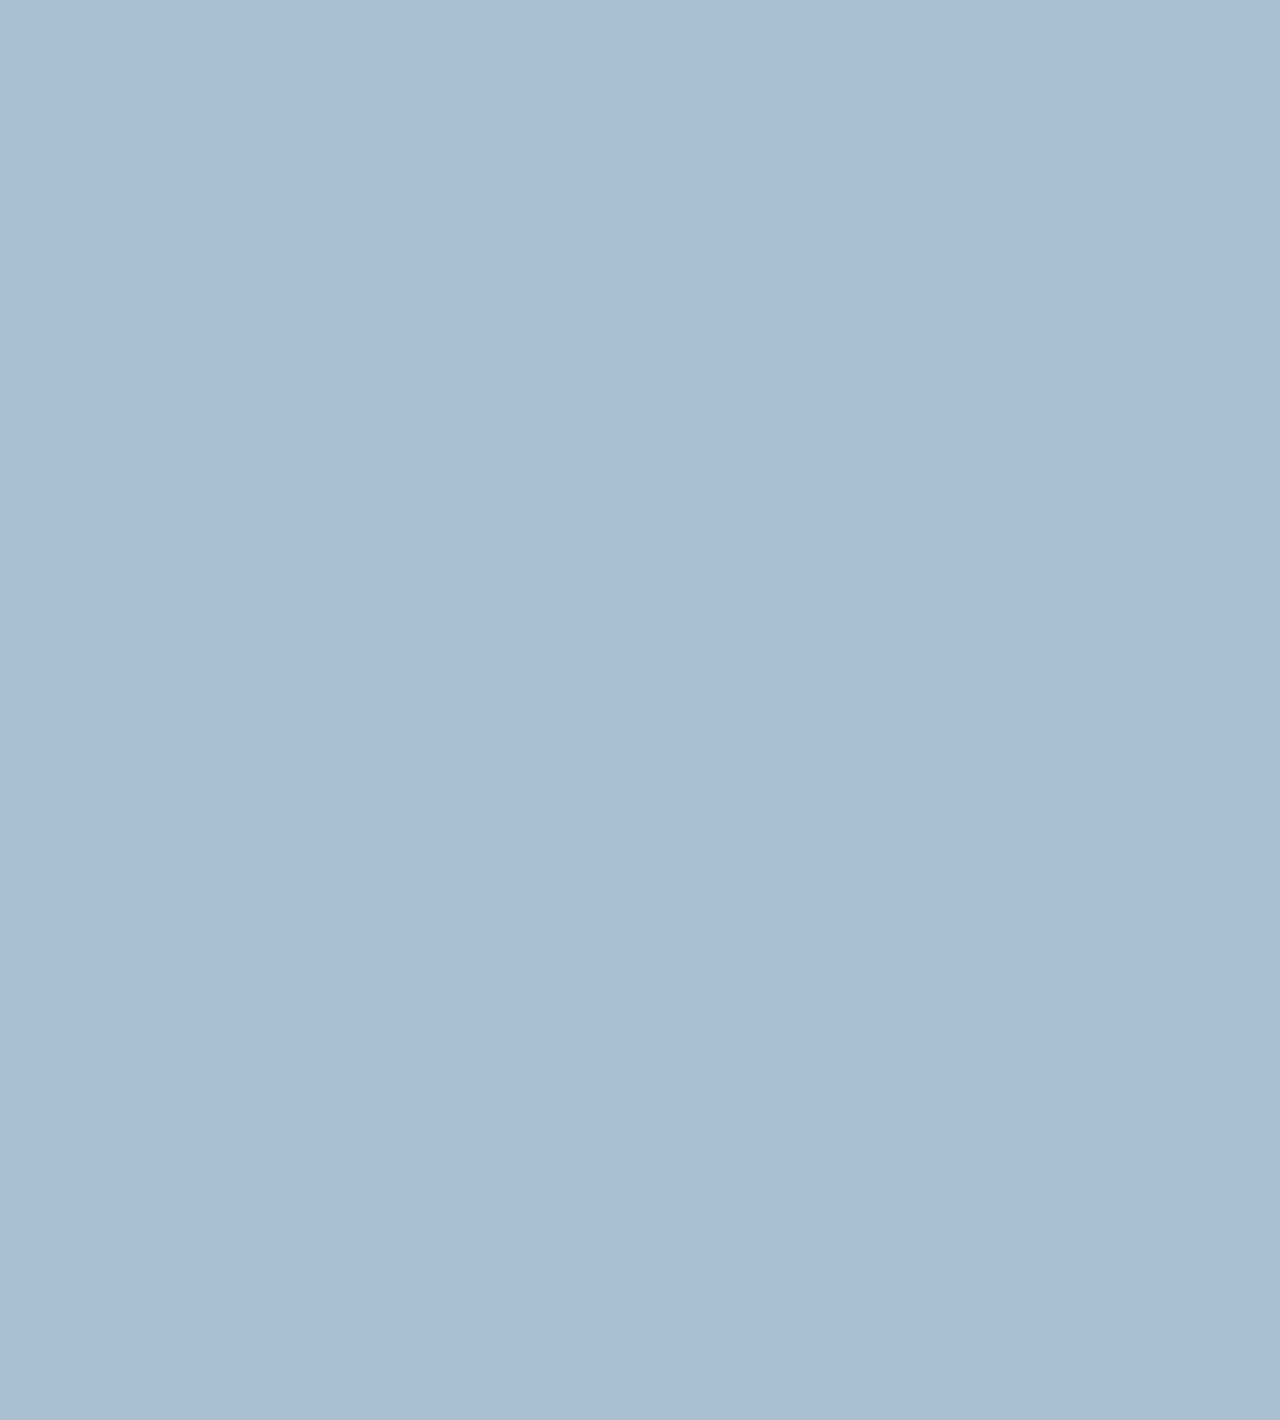
==== commit 397df2fd: "211204" ====
--- a/chat.html
+++ b/chat.html
@@ -82,7 +82,7 @@
     
     <!-- 오직 모바일 크기에서만 확인할 수 있게 만듦 -->
     <div id="no-mobile">
-        <span>Your screen is too big</span>
+        <span>Your screen is too big😂</span>
     </div>
 
     <script src="https://kit.fontawesome.com/7a7c67eab3.js" crossorigin="anonymous"></script>
